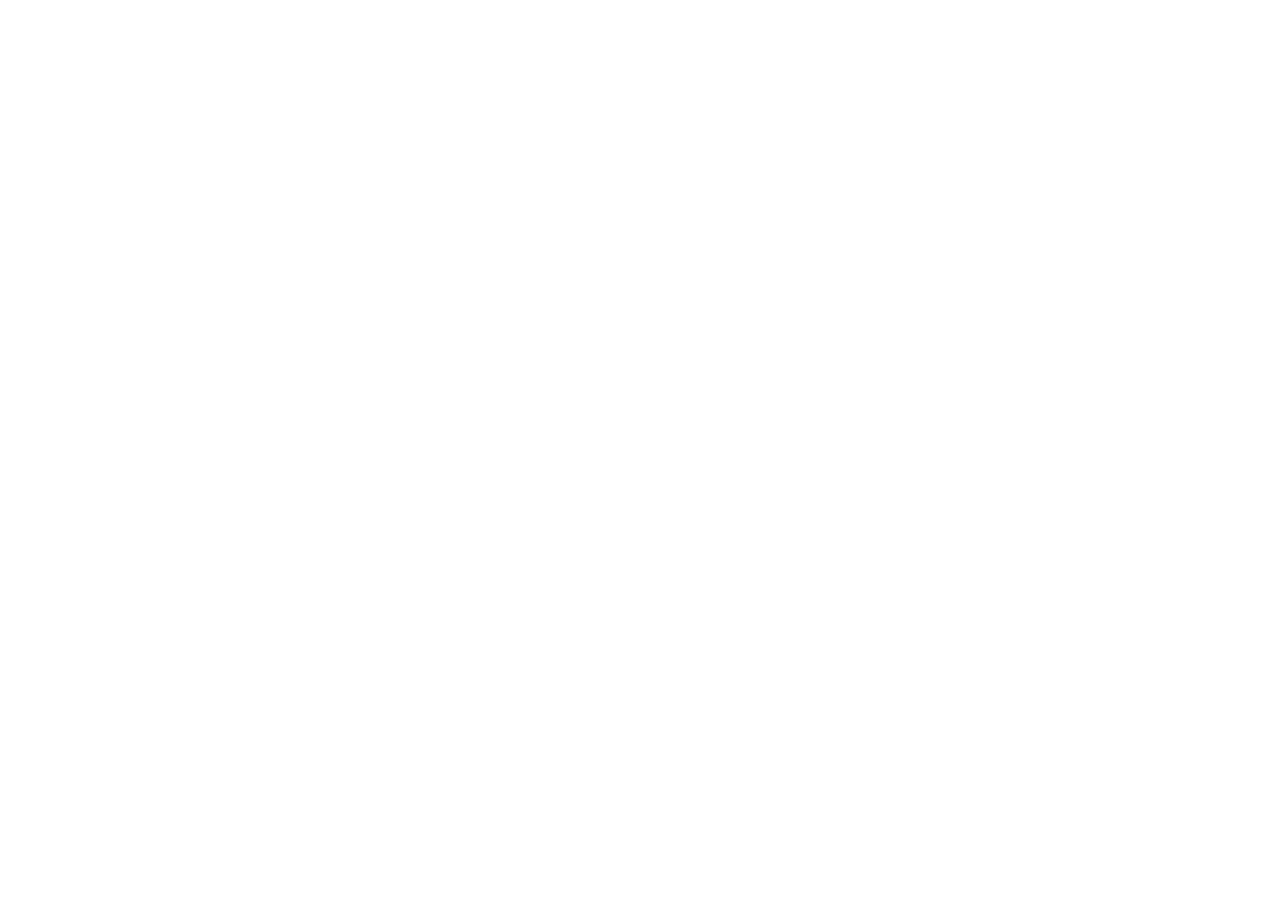
==== heroes.html @ 31d7c4e6 "Add files via upload" ====
<!DOCTYPE html>
<html>
  <head>
    <meta charset="utf-8">

    <title>Our superheroes</title>

    <link href="https://fonts.googleapis.com/css?family=Faster+One" rel="stylesheet">
    <link rel="stylesheet" href="style.css">
  </head>

  <body>

      <header>

      </header>

      <section>

      </section>

    <script>
    const header = document.querySelector('header');
    const section = document.querySelector('section');

    //const requestURL = 'https://mdn.github.io/learning-area/javascript/oojs/json/superheroes.json';
    const requestURL = 'https://A-Moreno-B.github.io/HTML/superheroes.json';
    const request = new XMLHttpRequest();

    request.open('GET', requestURL);
    request.responseType = 'json';
    request.send();

    request.onload = function() {
  const superHeroes = request.response;
  populateHeader(superHeroes);
  showHeroes(superHeroes);
}
function populateHeader(jsonObj) {
  const myH1 = document.createElement('h1');
  myH1.textContent = jsonObj['squadName'];
  header.appendChild(myH1);

  const myPara = document.createElement('p');
  myPara.textContent = 'Hometown: ' + jsonObj['homeTown'] + ' // Formed: ' + jsonObj['formed'];
  header.appendChild(myPara);
}

function showHeroes(jsonObj) {
  const heroes = jsonObj['members'];

  for (var i = 0; i < heroes.length; i++) {
    const myArticle = document.createElement('article');
    const myH2 = document.createElement('h2');
    const myPara1 = document.createElement('p');
    const myPara2 = document.createElement('p');
    const myPara3 = document.createElement('p');
    const myList = document.createElement('ul');

    myH2.textContent = heroes[i].name;
    myPara1.textContent = 'Secret identity: ' + heroes[i].secretIdentity;
    myPara2.textContent = 'Age: ' + heroes[i].age;
    myPara3.textContent = 'Superpowers:';

    const superPowers = heroes[i].powers;
    for (var j = 0; j < superPowers.length; j++) {
      const listItem = document.createElement('li');
      listItem.textContent = superPowers[j];
      myList.appendChild(listItem);
    }

    myArticle.appendChild(myH2);
    myArticle.appendChild(myPara1);
    myArticle.appendChild(myPara2);
    myArticle.appendChild(myPara3);
    myArticle.appendChild(myList);

    section.appendChild(myArticle);
  }
}

    </script>
  </body>
</html>
---- style.css ----
/* || general styles */

html {
    font-family: 'helvetica neue', helvetica, arial, sans-serif;
  }
  
  body {
    width: 800px;
    margin: 0 auto;
  }
  
  h1, h2 {
    font-family: 'Faster One', cursive;
  }
  
  /* header styles */
  
  h1 {
    font-size: 4rem;
    text-align: center;
  }
  
  header p {
    font-size: 1.3rem;
    font-weight: bold;
    text-align: center;
  }
  
  /* section styles */
  
  section article {
    width: 33%;
    float: left;
  }
  
  section p {
    margin: 5px 0;
  }
  
  section ul {
    margin-top: 0;
  }
  
  h2 {
    font-size: 2.5rem;
    letter-spacing: -5px;
    margin-bottom: 10px;
  }
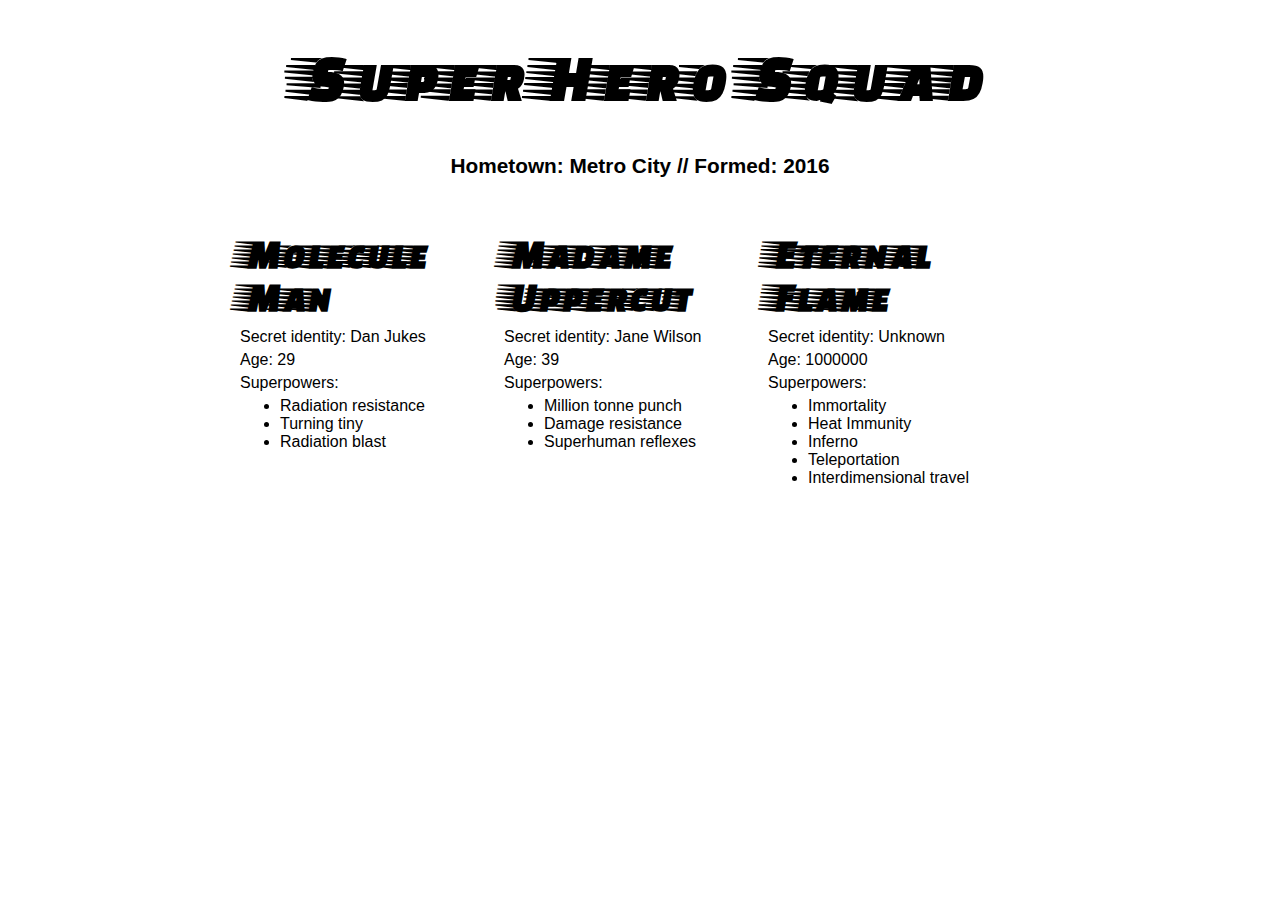
==== commit e5162c10: "Update heroes.html" ====
--- a/heroes.html
+++ b/heroes.html
@@ -24,7 +24,7 @@
     const section = document.querySelector('section');
 
     //const requestURL = 'https://mdn.github.io/learning-area/javascript/oojs/json/superheroes.json';
-    const requestURL = 'https://A-Moreno-B.github.io/HTML/superheroes.json';
+    const requestURL = 'superheroes.json';
     const request = new XMLHttpRequest();
 
     request.open('GET', requestURL);
@@ -81,4 +81,4 @@
 
     </script>
   </body>
-</html>+</html>
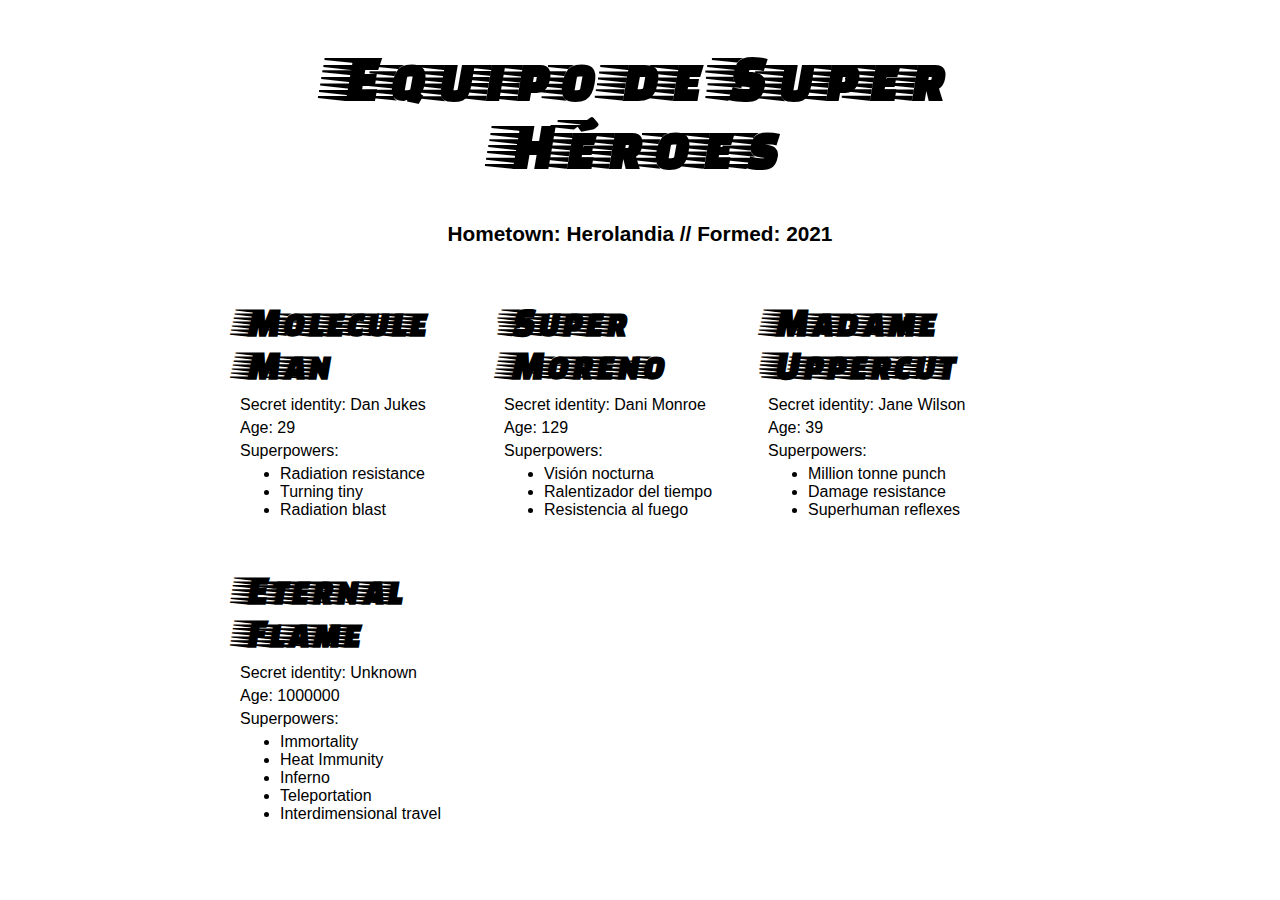
==== commit 0f8a3127: "Update heroes.html" ====
--- a/heroes.html
+++ b/heroes.html
@@ -3,7 +3,7 @@
   <head>
     <meta charset="utf-8">
 
-    <title>Our superheroes</title>
+    <title>Ángel</title>
 
     <link href="https://fonts.googleapis.com/css?family=Faster+One" rel="stylesheet">
     <link rel="stylesheet" href="style.css">
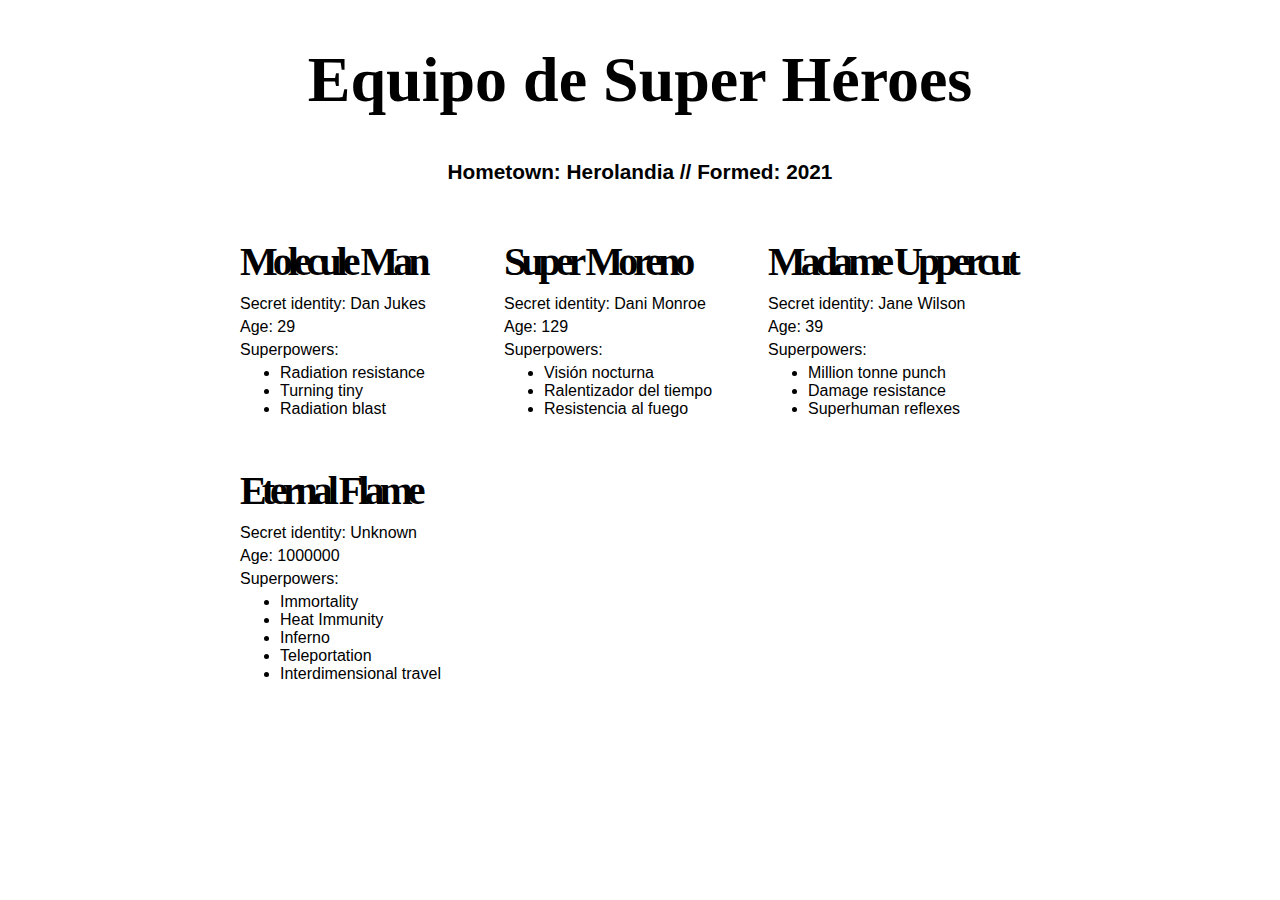
==== commit ee8f2da9: "Update heroes.html" ====
--- a/heroes.html
+++ b/heroes.html
@@ -6,7 +6,11 @@
     <title>Ángel</title>
 
     <link href="https://fonts.googleapis.com/css?family=Faster+One" rel="stylesheet">
-    <link rel="stylesheet" href="style.css">
+    <link rel="stylesheet" href="style2.css">
+    
+    
+  <link rel="icon" type="image/png" sizes="16x16" href="/favicon-16x16.png">
+    
   </head>
 
   <body>
--- a/style2.css
+++ b/style2.css
@@ -0,0 +1,48 @@
+/* || general styles */
+
+html {
+    font-family: 'helvetica neue', helvetica, arial, sans-serif;
+  }
+  
+  body {
+    width: 800px;
+    margin: 0 auto;
+  }
+  
+  h1, h2 {
+    font-family: 'Dancing Script', cursive;
+  }
+  
+  /* header styles */
+  
+  h1 {
+    font-size: 4rem;
+    text-align: center;
+  }
+  
+  header p {
+    font-size: 1.3rem;
+    font-weight: bold;
+    text-align: center;
+  }
+  
+  /* section styles */
+  
+  section article {
+    width: 33%;
+    float: left;
+  }
+  
+  section p {
+    margin: 5px 0;
+  }
+  
+  section ul {
+    margin-top: 0;
+  }
+  
+  h2 {
+    font-size: 2.5rem;
+    letter-spacing: -5px;
+    margin-bottom: 10px;
+  }
